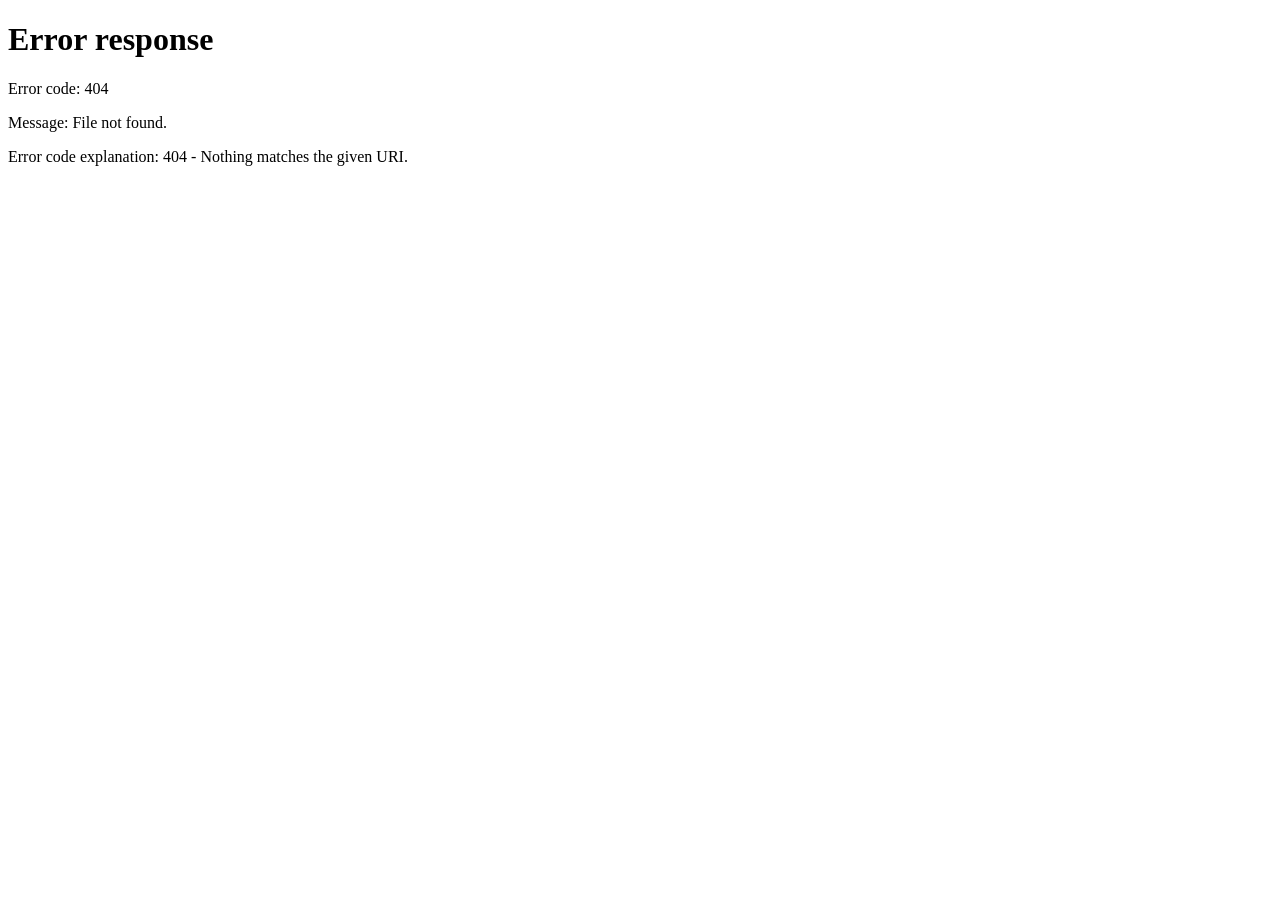
==== frontend/index.html @ edfd2324 "Feature: add frotend" ====
<!DOCTYPE html>
<html lang="es">
    <head>
        <meta charset="UTF-8">
        <title>Unymarket</title>
        <meta http-equiv="refresh" content="0; url=login.html">
    </head>
    <body>
        <p><a href="login.html">Entrar a Unymarket</a></p>
    </body>
</html>
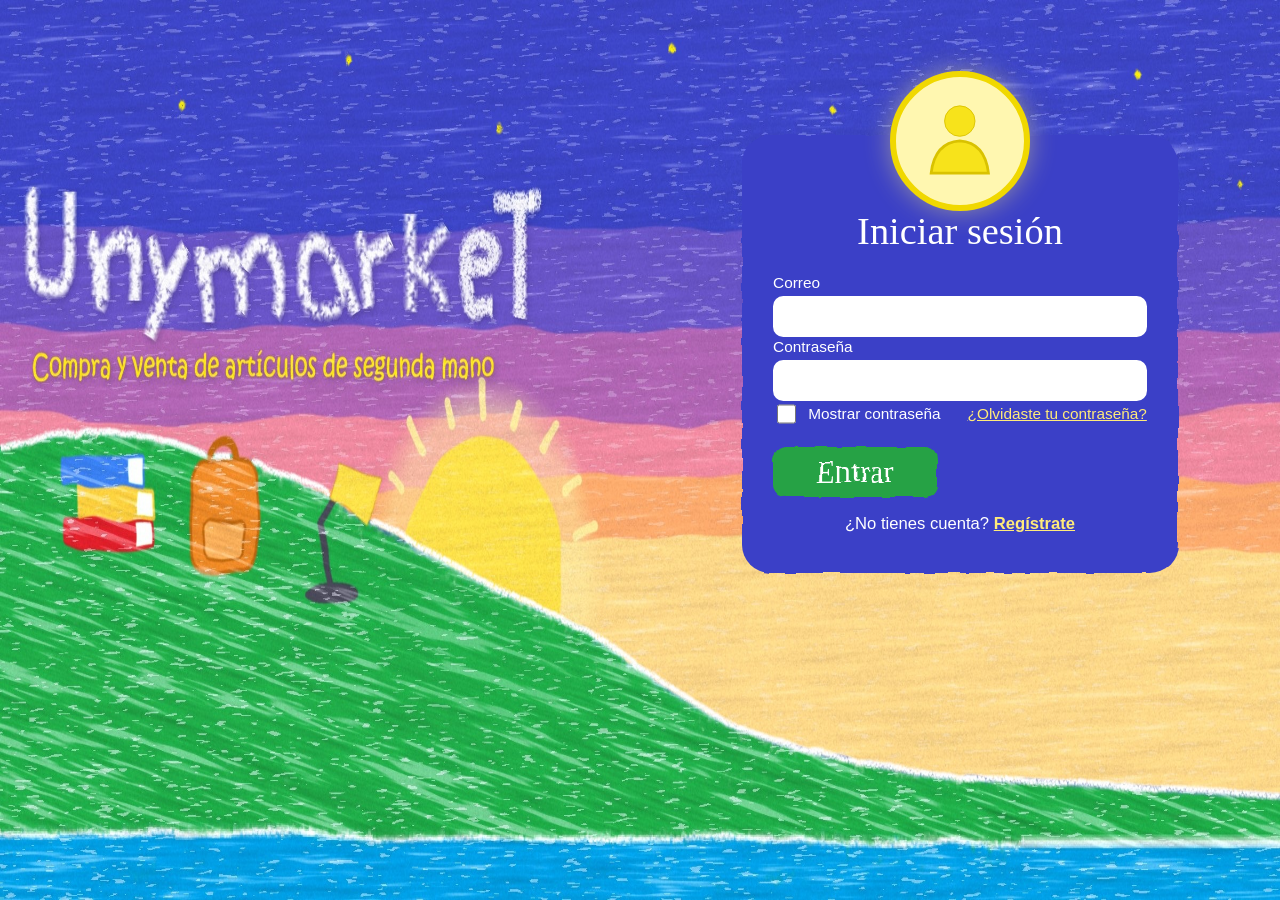
==== commit bc364fbe: "new ruta index.html" ====
--- a/frontend/index.html
+++ b/frontend/index.html
@@ -3,9 +3,9 @@
     <head>
         <meta charset="UTF-8">
         <title>Unymarket</title>
-        <meta http-equiv="refresh" content="0; url=login.html">
+        <meta http-equiv="refresh" content="0; url=pages/login.html">
     </head>
     <body>
-        <p><a href="login.html">Entrar a Unymarket</a></p>
+        <p><a href="pages/login.html">Entrar a Unymarket</a></p>
     </body>
-</html>+</html>
